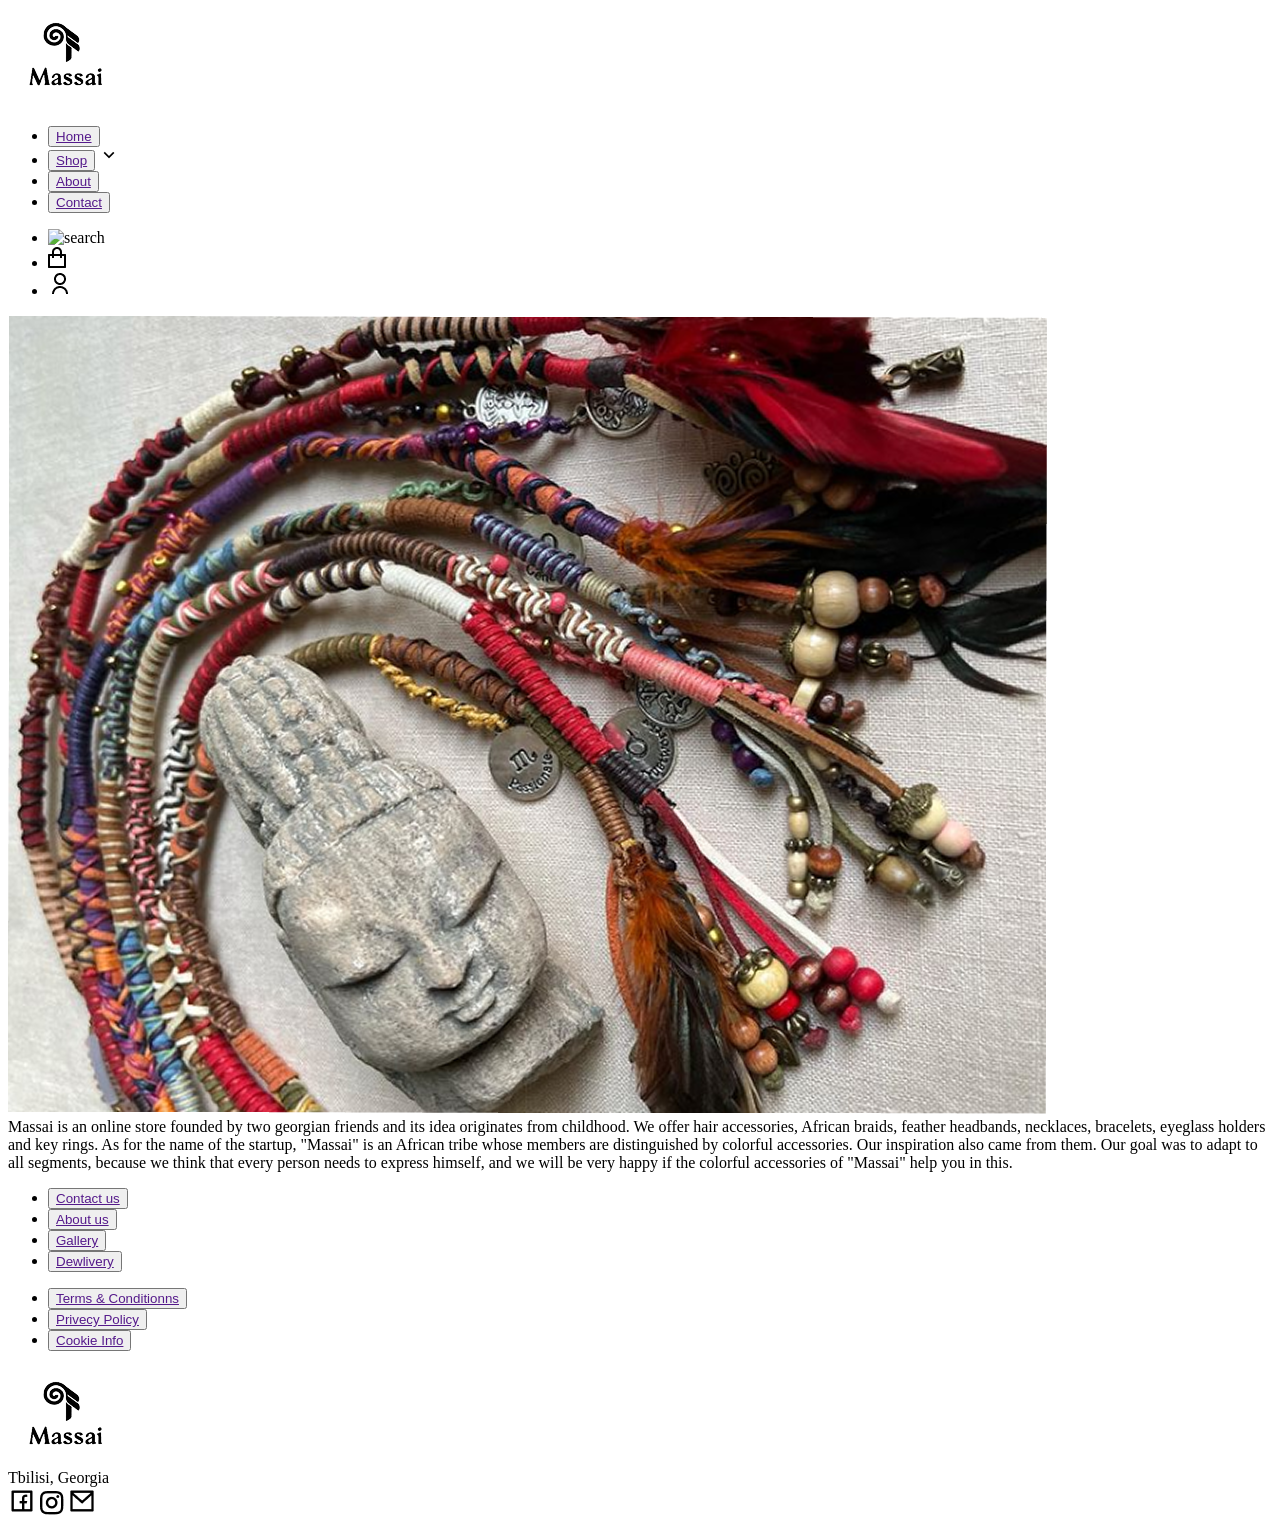
==== part2.html @ ceeb5c5d "Add files via upload" ====
<!DOCTYPE html>
<html lang="en">
<head>
    <meta charset="UTF-8">
    <meta name="viewport" content="width=device-width, initial-scale=1.0">

<link rel="preconnect" href="https://fonts.googleapis.com">
<link rel="preconnect" href="https://fonts.gstatic.com" crossorigin>
<link href="https://fonts.googleapis.com/css2?family=Roboto:ital,wght@0,100..900;1,100..900&display=swap" rel="stylesheet">
<link rel="stylesheet" href="Style.css">
    <title>Massai</title>
</head>
<body>

    <div class="part2">
        
    <div class="divheader"><header>
        <div class="div1">
        <img src="Logo.jpg" alt="logo" class="logo">
    <ul class="nav">
     <li style="width: 45px; height: 19px;"><button><a href="">Home</a></button></li>
     <li class="shop"><button><a href="">Shop</a></button> <img src="Arrow Down.png" alt=""></li>
     <li><button><a href="">About</a></button></li>
     <li><button><a href="">Contact</a></button></li>
        </ul>
    </div>
        <ul class="icons">
<li><img src="Search.png" alt="search" class="search"></li>
<li><img src="Bag.png" alt="bag" class="bag"></li>
<li><img src="avatar.png" alt="avatar" class="avatar"></li>
        </ul>
    </header>

<div class="part2summary"><img src="part3 summary photo.png" alt="summary photo"></div>

<div class="part2text">
<div class="part2textext"> Massai is an online store founded by two georgian friends and its idea originates from childhood. We offer hair accessories, African braids, feather headbands, necklaces, bracelets, eyeglass holders and key rings.
As for the name of the startup, "Massai" is an African tribe whose members are distinguished by colorful accessories. Our inspiration also came from them.
Our goal was to adapt to all segments, because we think that every person needs to express himself, and we will be very happy if the colorful accessories of "Massai" help you in this.</div>

</div>


<footer class="footerframe0">

    <div class="footerframe1">
<div class="footerframe2"> <div class="footerframe5">

<div class="footerframe51">
<ul>
<li><button><a href="">Contact us</a></button></li>
<li><button><a href="">About us</a></button></li>
<li><button><a href="">Gallery</a></button></li>
<li><button><a href="">Dewlivery</a></button></li>
</ul>
</div>
<div class="footerframe52">
    <ul>
<li><button><a href="">Terms & Conditionns</a></button></li>
<li><button><a href="">Privecy Policy</a></button></li>
<li><button><a href="">Cookie Info</a></button></li>

</ul>
</div>
</div>
</div>



<div class="footerframe3">
    <div class="footerframe31"><img src="Logo.jpg" alt="masai"></div>
    <div class="footerframe32">Tbilisi, Georgia</div>
    <div class="footerframe33">
<img src="fb stroke.png" alt="fb">
<img src="Vector.png" alt="fb">
<img src="mail.png" alt="fb">

    </div>
</div>
    </div>

</footer>





</div>
</div>








</body>
</html>
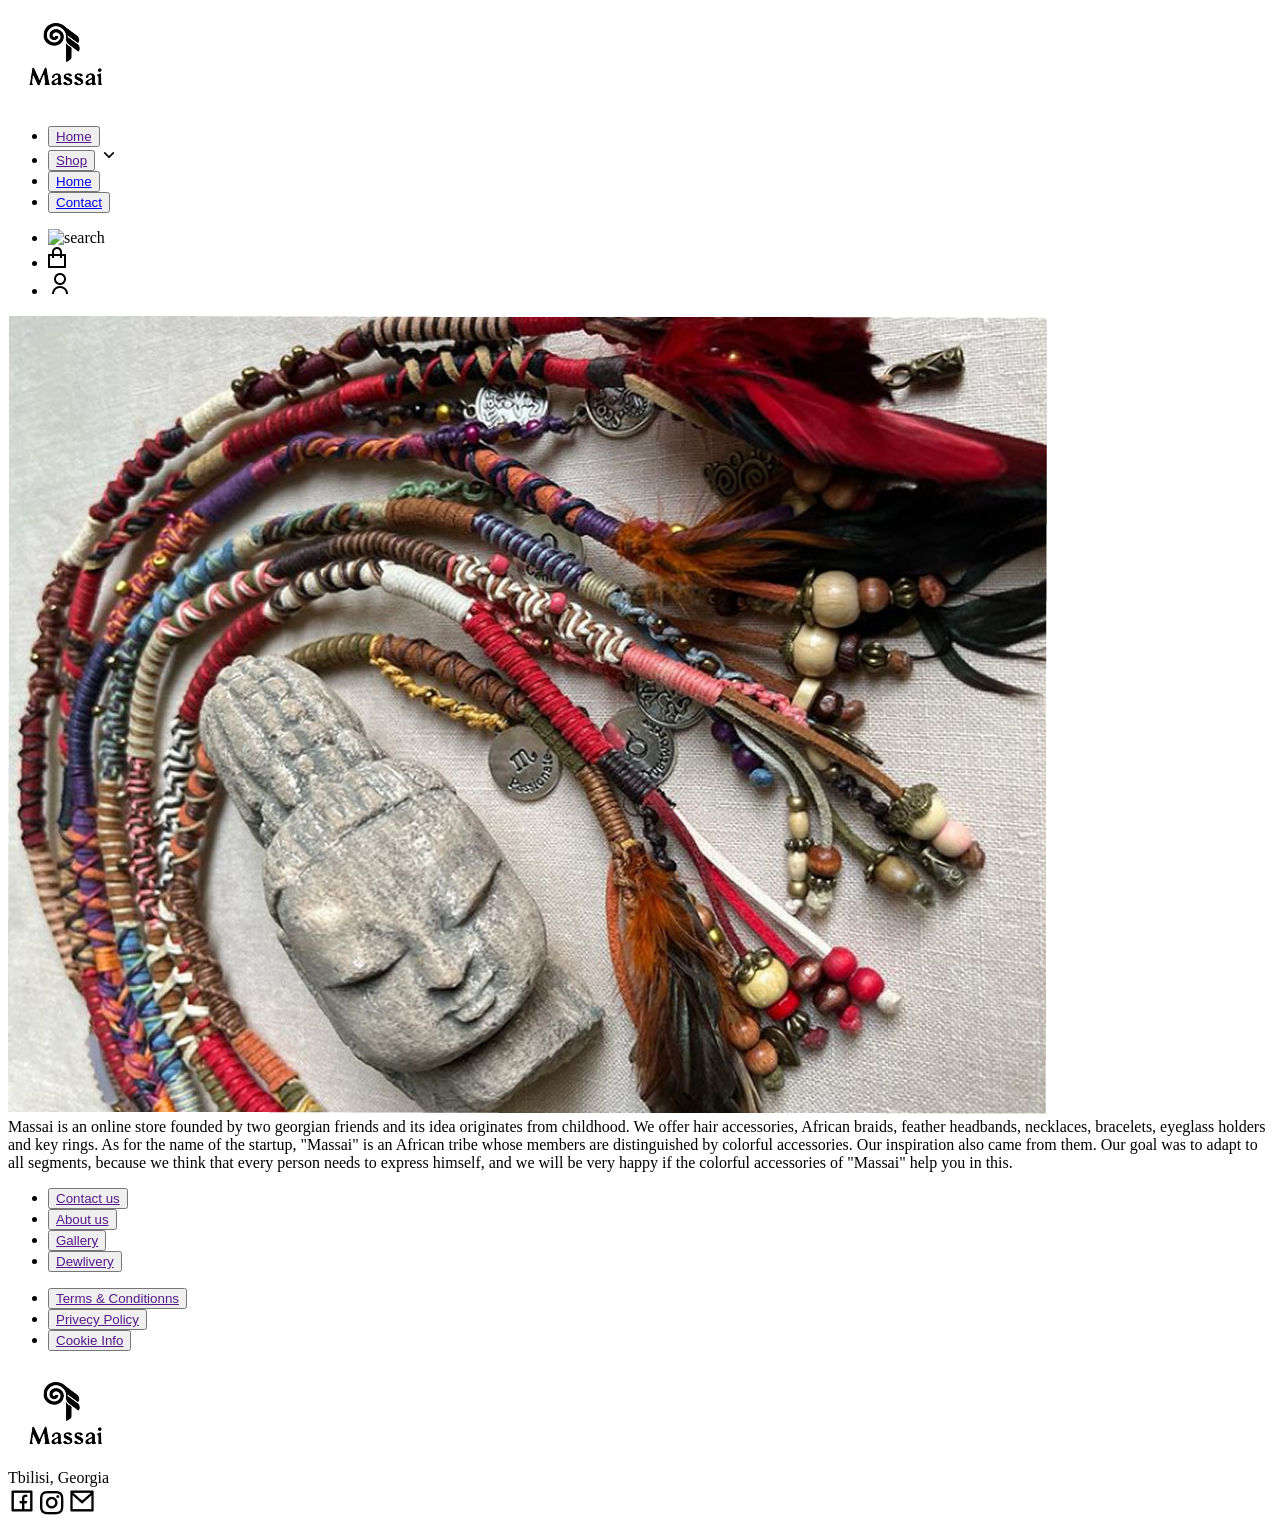
==== commit baed6871: "." ====
--- a/part2.html
+++ b/part2.html
@@ -1,99 +1,116 @@
 <!DOCTYPE html>
 <html lang="en">
-<head>
-    <meta charset="UTF-8">
-    <meta name="viewport" content="width=device-width, initial-scale=1.0">
-
-<link rel="preconnect" href="https://fonts.googleapis.com">
-<link rel="preconnect" href="https://fonts.gstatic.com" crossorigin>
-<link href="https://fonts.googleapis.com/css2?family=Roboto:ital,wght@0,100..900;1,100..900&display=swap" rel="stylesheet">
-<link rel="stylesheet" href="Style.css">
+  <head>
+    <meta charset="UTF-8" />
+    <meta name="viewport" content="width=device-width, initial-scale=1.0" />
+ 
+    <link rel="preconnect" href="https://fonts.googleapis.com" />
+    <link rel="preconnect" href="https://fonts.gstatic.com" crossorigin />
+    <link
+      href="https://fonts.googleapis.com/css2?family=Roboto:ital,wght@0,100..900;1,100..900&display=swap"
+      rel="stylesheet"
+    />
+    <link rel="stylesheet" href="Style.css" />
     <title>Massai</title>
-</head>
-<body>
-
+  </head>
+  <body>
     <div class="part2">
-        
-    <div class="divheader"><header>
-        <div class="div1">
-        <img src="Logo.jpg" alt="logo" class="logo">
-    <ul class="nav">
-     <li style="width: 45px; height: 19px;"><button><a href="">Home</a></button></li>
-     <li class="shop"><button><a href="">Shop</a></button> <img src="Arrow Down.png" alt=""></li>
-     <li><button><a href="">About</a></button></li>
-     <li><button><a href="">Contact</a></button></li>
-        </ul>
+      <div class="divheader">
+        <header>
+          <div class="div1">
+            <img src="Logo.jpg" alt="logo" class="logo" />
+            <ul class="nav">
+              <li style="width: 45px; height: 19px">
+                <button><a href="">Home</a></button>
+              </li>
+              <li class="shop">
+                <button><a href="">Shop</a></button>
+                <img src="Arrow Down.png" alt="" />
+              </li>
+              <li>
+                <button><a href="index.html">Home</a></button>
+              </li>
+              <li>
+                <button><a href="part3.html">Contact</a></button>
+              </li>
+            </ul>
+          </div>
+          <ul class="icons">
+            <li><img src="Search.png" alt="search" class="search" /></li>
+            <li><img src="Bag.png" alt="bag" class="bag" /></li>
+            <li><img src="avatar.png" alt="avatar" class="avatar" /></li>
+          </ul>
+        </header>
+ 
+        <div class="part2summary">
+          <img src="part3 summary photo.png" alt="summary photo" />
+        </div>
+ 
+        <div class="part2text">
+          <div class="part2textext">
+            Massai is an online store founded by two georgian friends and its
+            idea originates from childhood. We offer hair accessories, African
+            braids, feather headbands, necklaces, bracelets, eyeglass holders
+            and key rings. As for the name of the startup, "Massai" is an
+            African tribe whose members are distinguished by colorful
+            accessories. Our inspiration also came from them. Our goal was to
+            adapt to all segments, because we think that every person needs to
+            express himself, and we will be very happy if the colorful
+            accessories of "Massai" help you in this.
+          </div>
+        </div>
+ 
+        <footer class="footerframe0">
+          <div class="footerframe1">
+            <div class="footerframe2">
+              <div class="footerframe5">
+                <div class="footerframe51">
+                  <ul>
+                    <li>
+                      <button><a href="">Contact us</a></button>
+                    </li>
+                    <li>
+                      <button><a href="">About us</a></button>
+                    </li>
+                    <li>
+                      <button><a href="">Gallery</a></button>
+                    </li>
+                    <li>
+                      <button><a href="">Dewlivery</a></button>
+                    </li>
+                  </ul>
+                </div>
+                <div class="footerframe52">
+                  <ul>
+                    <li>
+                      <button><a href="">Terms & Conditionns</a></button>
+                    </li>
+                    <li>
+                      <button><a href="">Privecy Policy</a></button>
+                    </li>
+                    <li>
+                      <button><a href="">Cookie Info</a></button>
+                    </li>
+                  </ul>
+                </div>
+              </div>
+            </div>
+ 
+            <div class="footerframe3">
+              <div class="footerframe31">
+                <img src="Logo.jpg" alt="masai" />
+              </div>
+              <div class="footerframe32">Tbilisi, Georgia</div>
+              <div class="footerframe33">
+                <img src="fb stroke.png" alt="fb" />
+                <img src="Vector.png" alt="fb" />
+                <img src="mail.png" alt="fb" />
+              </div>
+            </div>
+          </div>
+        </footer>
+      </div>
     </div>
-        <ul class="icons">
-<li><img src="Search.png" alt="search" class="search"></li>
-<li><img src="Bag.png" alt="bag" class="bag"></li>
-<li><img src="avatar.png" alt="avatar" class="avatar"></li>
-        </ul>
-    </header>
-
-<div class="part2summary"><img src="part3 summary photo.png" alt="summary photo"></div>
-
-<div class="part2text">
-<div class="part2textext"> Massai is an online store founded by two georgian friends and its idea originates from childhood. We offer hair accessories, African braids, feather headbands, necklaces, bracelets, eyeglass holders and key rings.
-As for the name of the startup, "Massai" is an African tribe whose members are distinguished by colorful accessories. Our inspiration also came from them.
-Our goal was to adapt to all segments, because we think that every person needs to express himself, and we will be very happy if the colorful accessories of "Massai" help you in this.</div>
-
-</div>
-
-
-<footer class="footerframe0">
-
-    <div class="footerframe1">
-<div class="footerframe2"> <div class="footerframe5">
-
-<div class="footerframe51">
-<ul>
-<li><button><a href="">Contact us</a></button></li>
-<li><button><a href="">About us</a></button></li>
-<li><button><a href="">Gallery</a></button></li>
-<li><button><a href="">Dewlivery</a></button></li>
-</ul>
-</div>
-<div class="footerframe52">
-    <ul>
-<li><button><a href="">Terms & Conditionns</a></button></li>
-<li><button><a href="">Privecy Policy</a></button></li>
-<li><button><a href="">Cookie Info</a></button></li>
-
-</ul>
-</div>
-</div>
-</div>
-
-
-
-<div class="footerframe3">
-    <div class="footerframe31"><img src="Logo.jpg" alt="masai"></div>
-    <div class="footerframe32">Tbilisi, Georgia</div>
-    <div class="footerframe33">
-<img src="fb stroke.png" alt="fb">
-<img src="Vector.png" alt="fb">
-<img src="mail.png" alt="fb">
-
-    </div>
-</div>
-    </div>
-
-</footer>
-
-
-
-
-
-</div>
-</div>
-
-
-
-
-
-
-
-
-</body>
+  </body>
 </html>
+ 
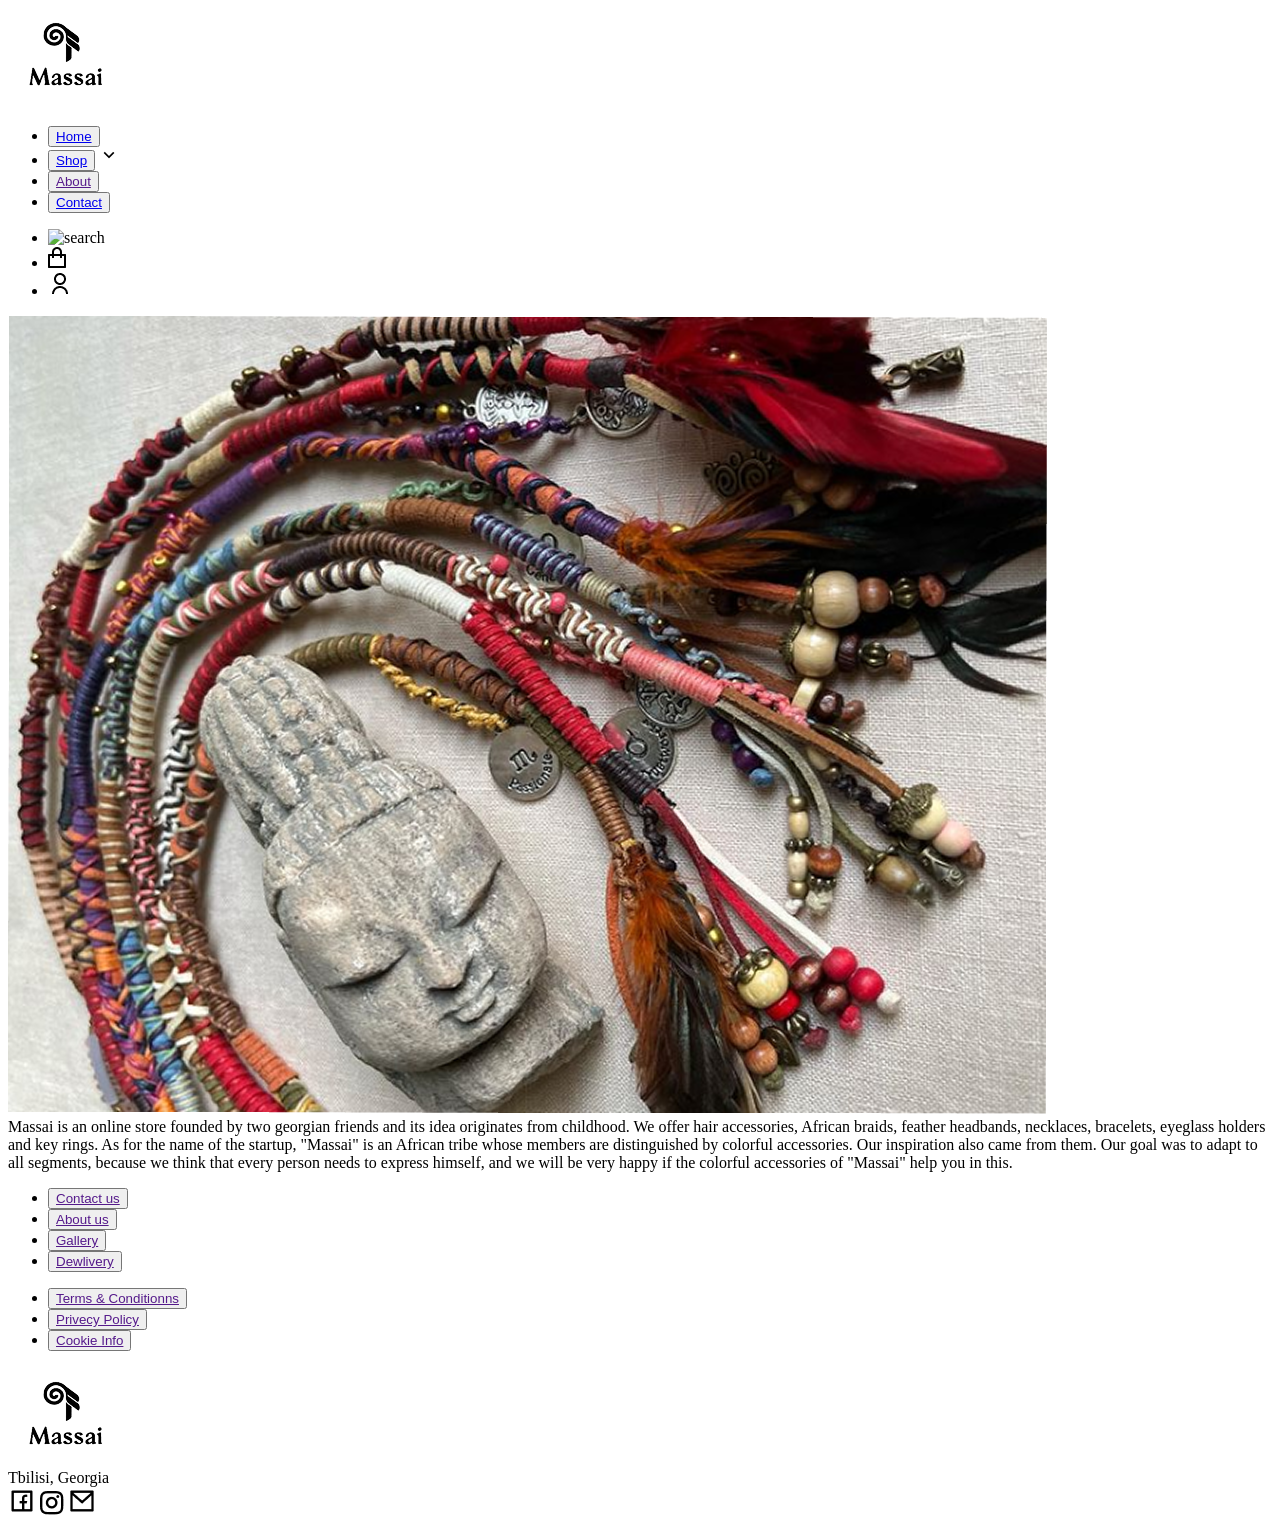
==== commit 48812339: "21 01 2026" ====
--- a/part2.html
+++ b/part2.html
@@ -21,14 +21,14 @@
             <img src="Logo.jpg" alt="logo" class="logo" />
             <ul class="nav">
               <li style="width: 45px; height: 19px">
-                <button><a href="">Home</a></button>
+                <button><a href="index.html">Home</a></button>
               </li>
               <li class="shop">
-                <button><a href="">Shop</a></button>
+                <button><a href="Part4.html">Shop</a></button>
                 <img src="Arrow Down.png" alt="" />
               </li>
               <li>
-                <button><a href="index.html">Home</a></button>
+                <button><a href="">About</a></button>
               </li>
               <li>
                 <button><a href="part3.html">Contact</a></button>
